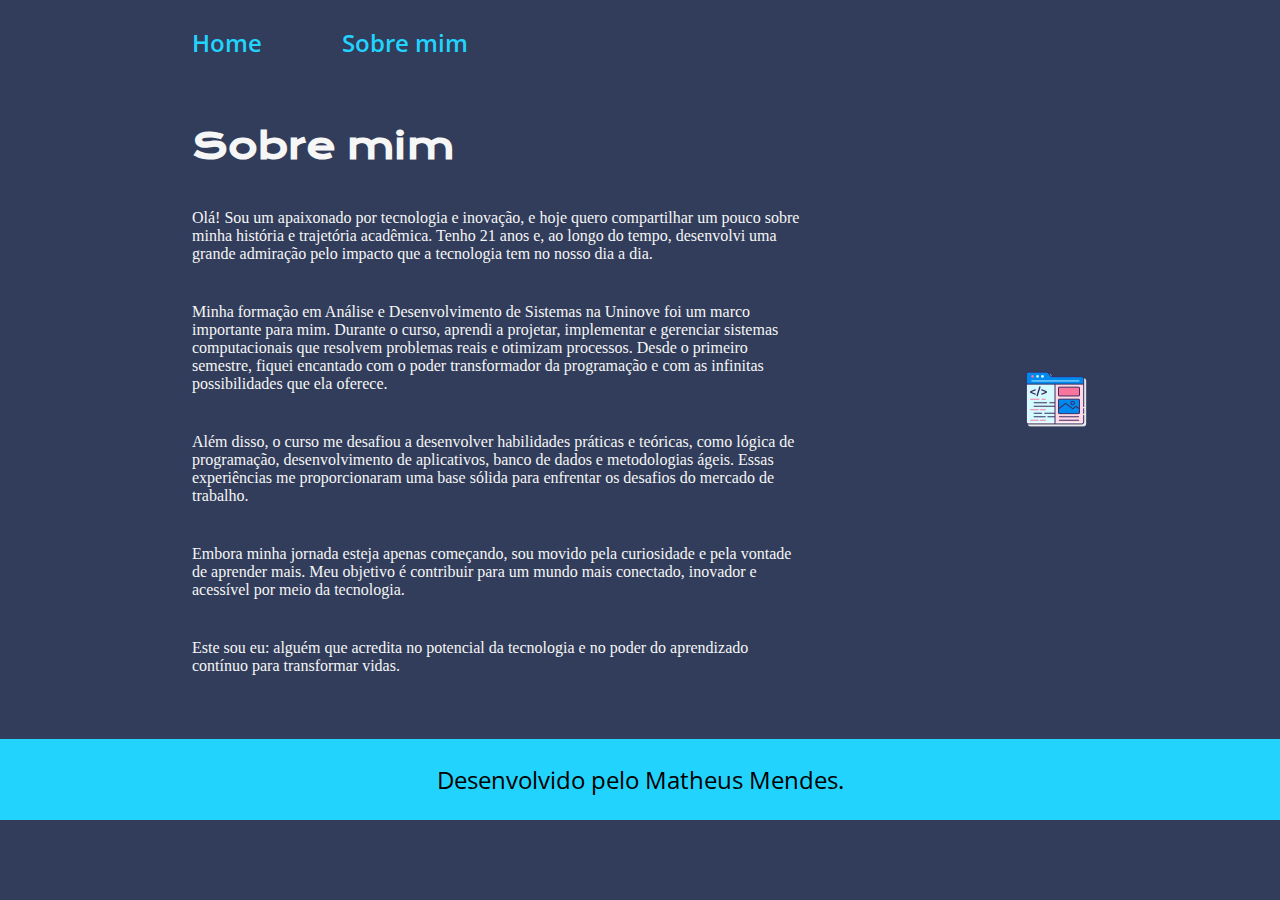
==== about.html @ 200affd1 "Adicionando outra página" ====
<!DOCTYPE html>
<html lang="pt-br">
<head>
    <meta charset="UTF-8">
    <meta name="viewport" content="width=device-width, initial-scale=1.0">
    <title>Sobre mim</title>
    <link rel="stylesheet" href="./styles/style.css">
</head>
<body>
    <haeder class="cabecalho">
        <nav class="cabecalho__menu">
            <a class="cabecalho__menu__link" href="index.html">Home</a>
            <a class="cabecalho__menu__link" href="about.html">Sobre mim</a>
        </nav>
    </header>
    <main class="apresentacao">
        <section class="apresentacao__conteudo">
            <h1 class="apresentacao__conteudo__titulo">Sobre mim</h1>
            <p class="apresentacao__conteudo__texto">
                Olá! Sou um apaixonado por tecnologia e inovação, e hoje quero compartilhar um pouco sobre minha história e trajetória acadêmica. Tenho 21 anos e, ao longo do tempo, desenvolvi uma grande admiração pelo impacto que a tecnologia tem no nosso dia a dia.
            </p>
            <p class="apresentacao__conteudo__texto">
                Minha formação em Análise e Desenvolvimento de Sistemas na Uninove foi um marco importante para mim. Durante o curso, aprendi a projetar, implementar e gerenciar sistemas computacionais que resolvem problemas reais e otimizam processos. Desde o primeiro semestre, fiquei encantado com o poder transformador da programação e com as infinitas possibilidades que ela oferece.
            </p>
            <p class="apresentacao__conteudo__texto">
                Além disso, o curso me desafiou a desenvolver habilidades práticas e teóricas, como lógica de programação, desenvolvimento de aplicativos, banco de dados e metodologias ágeis. Essas experiências me proporcionaram uma base sólida para enfrentar os desafios do mercado de trabalho.
            </p>
            <p class="apresentacao__conteudo__texto">
                Embora minha jornada esteja apenas começando, sou movido pela curiosidade e pela vontade de aprender mais. Meu objetivo é contribuir para um mundo mais conectado, inovador e acessível por meio da tecnologia.
            </p>
            <p class="apresentacao__conteudo__texto">
                Este sou eu: alguém que acredita no potencial da tecnologia e no poder do aprendizado contínuo para transformar vidas.
            </p>
        </section>
        <img src="./assets/icons8-front-end-64.png" alt="">
    </main>
    <footer class="rodape">
        <p>Desenvolvido pelo Matheus Mendes.</p>
    </footer>
</body>
</html>
---- styles/style.css ----
@import url('https://fonts.googleapis.com/css2?family=Krona+One&family=Montserrat:ital,wght@0,600;1,600&family=Open+Sans:ital,wght@0,300..800;1,300..800&display=swap');

:root {
    --cor-primaria: #313d5a;
    --cor-secundaria: #f6f6f6;
    --cor-terciaria: #22d4fd;
    --cor-hover: #272727;
    --cor-texto-rodape: #000;

    --font-primaria: "Krona One", sans-serif;
    --font-secundaria: "Open Sans", serif;
}

* {
    margin: 0;
    padding: 0;
}

body {
    height: 100vh;
    box-sizing: border-box;
    background-color: var(--cor-primaria);
    color: var(--cor-secundaria);
}

.cabecalho__menu {
    padding: 2% 0% 0% 15%;
    display: flex;
    gap: 80px;
}

.cabecalho__menu__link {
    font-family: var(--font-secundaria);
    font-size: 24px;
    font-weight: 600;
    color: var(--cor-terciaria);
    text-decoration: none;
}

.apresentacao {
    padding: 5% 15%;
    display: flex;
    align-items: center;
    justify-content: space-between;
}

.apresentacao__conteudo {
    width: 615px;
    display: flex;
    flex-direction: column;
    gap: 40px;
}

.apresentacao__conteudo__titulo {
    font-size: 36px;
    font-family: var(--font-primaria);
}

.titulo-destaque {
    color: var(--cor-terciaria);
}

.apresentacao__conteudo__paragrafo {
    font-size: 24px;
    font-family: var(--font-secundaria);
}

.apresentacao__links {
    display: flex;
    flex-direction: column;
    justify-content: space-between;
    align-items: center;
    gap: 32px;
}

.apresentacao__links__subtitulo{
    font-family: var(--font-primaria);
    font-weight: 400;
    font-size: 24px;
}

.apretasencao__links__link {
    display: flex;
    justify-content: center;
    gap: 16px;
    page: 10px;
    width: 378px;
    text-align: center;
    border-radius: 8px;
    font-size: 24px;
    font-weight: 600;
    padding: 21.5px 0;
    text-decoration: none;
    color: var(--cor-secundaria);
    border: 2px solid var(--cor-terciaria);
    font-family: var(--font-secundaria);
}

.apretasencao__links__link:hover {
    background-color: var(--cor-hover);
    padding: 20px 25px;
}

.rodape {
    text-align: center;
    padding: 24px;
    color: var(--cor-texto-rodape);
    background-color: var(--cor-terciaria);
    font-family: var(--font-secundaria);
    font-size: 24px;
    font-weight: 400;
}
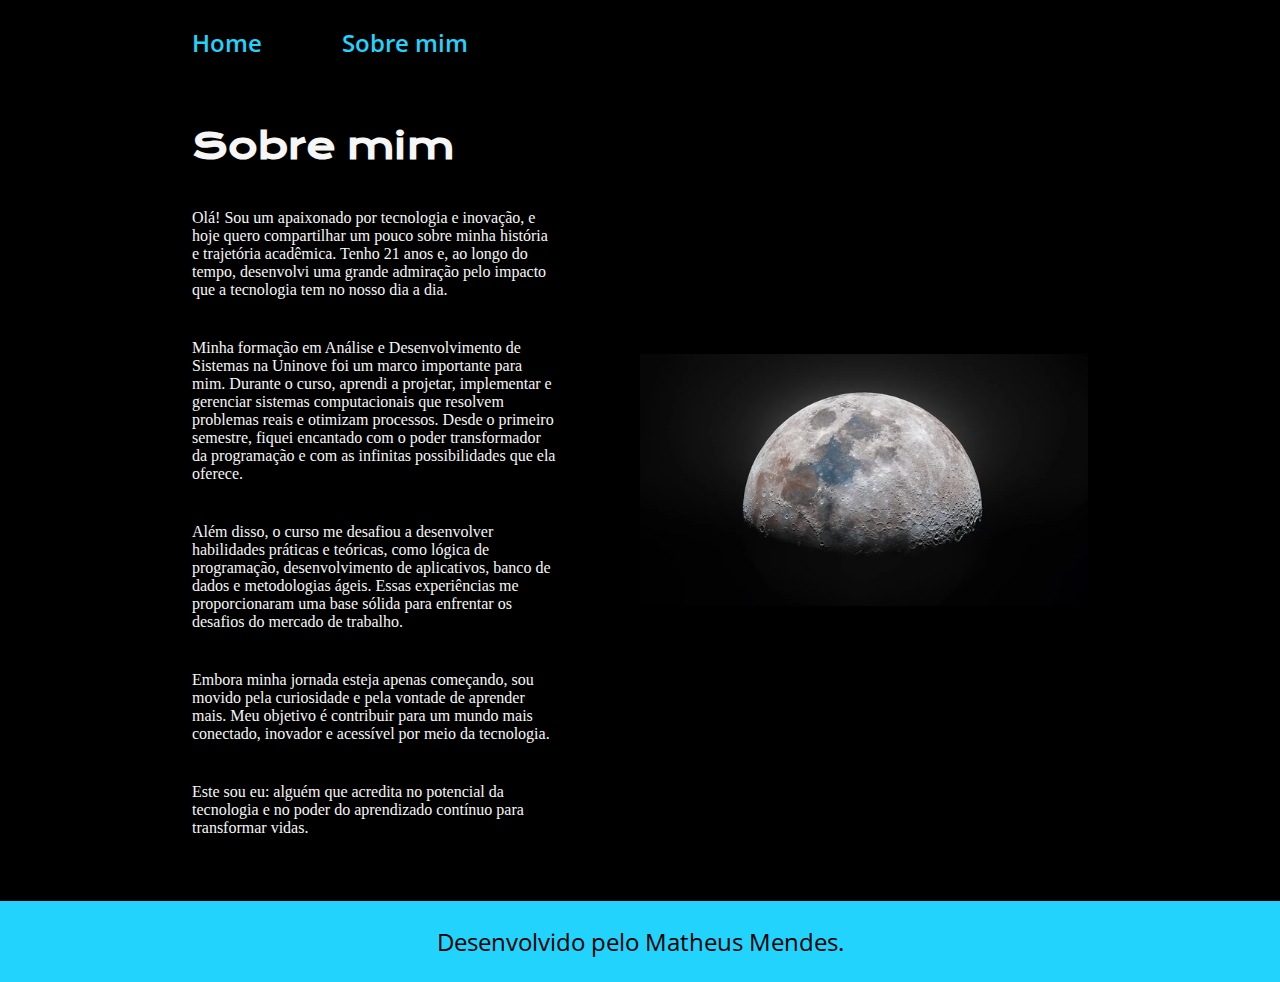
==== commit 4a556a82: "modificando o readme" ====
--- a/about.html
+++ b/about.html
@@ -32,7 +32,7 @@
                 Este sou eu: alguém que acredita no potencial da tecnologia e no poder do aprendizado contínuo para transformar vidas.
             </p>
         </section>
-        <img src="./assets/icons8-front-end-64.png" alt="">
+        <img class="Apresentacao__imagem" src="./assets/lua.webp" alt="Imagem da Lua">
     </main>
     <footer class="rodape">
         <p>Desenvolvido pelo Matheus Mendes.</p>
--- a/styles/style.css
+++ b/styles/style.css
@@ -1,7 +1,7 @@
 @import url('https://fonts.googleapis.com/css2?family=Krona+One&family=Montserrat:ital,wght@0,600;1,600&family=Open+Sans:ital,wght@0,300..800;1,300..800&display=swap');
 
 :root {
-    --cor-primaria: #313d5a;
+    --cor-primaria: #000;
     --cor-secundaria: #f6f6f6;
     --cor-terciaria: #22d4fd;
     --cor-hover: #272727;
@@ -23,6 +23,7 @@
     color: var(--cor-secundaria);
 }
 
+
 .cabecalho__menu {
     padding: 2% 0% 0% 15%;
     display: flex;
@@ -31,7 +32,7 @@
 
 .cabecalho__menu__link {
     font-family: var(--font-secundaria);
-    font-size: 24px;
+    font-size: 1.5rem;
     font-weight: 600;
     color: var(--cor-terciaria);
     text-decoration: none;
@@ -42,17 +43,18 @@
     display: flex;
     align-items: center;
     justify-content: space-between;
+    gap: 82px;
 }
 
 .apresentacao__conteudo {
-    width: 615px;
+    width: 50%;
     display: flex;
     flex-direction: column;
     gap: 40px;
 }
 
 .apresentacao__conteudo__titulo {
-    font-size: 36px;
+    font-size: 2.25rem;
     font-family: var(--font-primaria);
 }
 
@@ -61,7 +63,7 @@
 }
 
 .apresentacao__conteudo__paragrafo {
-    font-size: 24px;
+    font-size: 1.5rem;
     font-family: var(--font-secundaria);
 }
 
@@ -76,18 +78,18 @@
 .apresentacao__links__subtitulo{
     font-family: var(--font-primaria);
     font-weight: 400;
-    font-size: 24px;
+    font-size: 1.5rem;
 }
 
-.apretasencao__links__link {
+.apretasencao__links__navegacao {
     display: flex;
     justify-content: center;
     gap: 16px;
     page: 10px;
-    width: 378px;
+    width: 50%;
     text-align: center;
     border-radius: 8px;
-    font-size: 24px;
+    font-size: 1.5rem;
     font-weight: 600;
     padding: 21.5px 0;
     text-decoration: none;
@@ -96,9 +98,13 @@
     font-family: var(--font-secundaria);
 }
 
-.apretasencao__links__link:hover {
+.apretasencao__links__navegacao:hover {
     background-color: var(--cor-hover);
     padding: 20px 25px;
+}
+
+.Apresentacao__imagem {
+        width: 50%;
 }
 
 .rodape {
@@ -107,6 +113,22 @@
     color: var(--cor-texto-rodape);
     background-color: var(--cor-terciaria);
     font-family: var(--font-secundaria);
-    font-size: 24px;
+    font-size: 1.5rem;
     font-weight: 400;
 }
+
+@media (max-width: 1200px) {
+    .cabecalho__menu {
+        padding: 10%;
+        justify-content: center;
+    }
+
+    .apresentacao {
+        flex-direction: column-reverse;
+        padding: 5%;
+    }
+
+    .apresentacao__conteudo {
+        width: auto
+    }
+}
